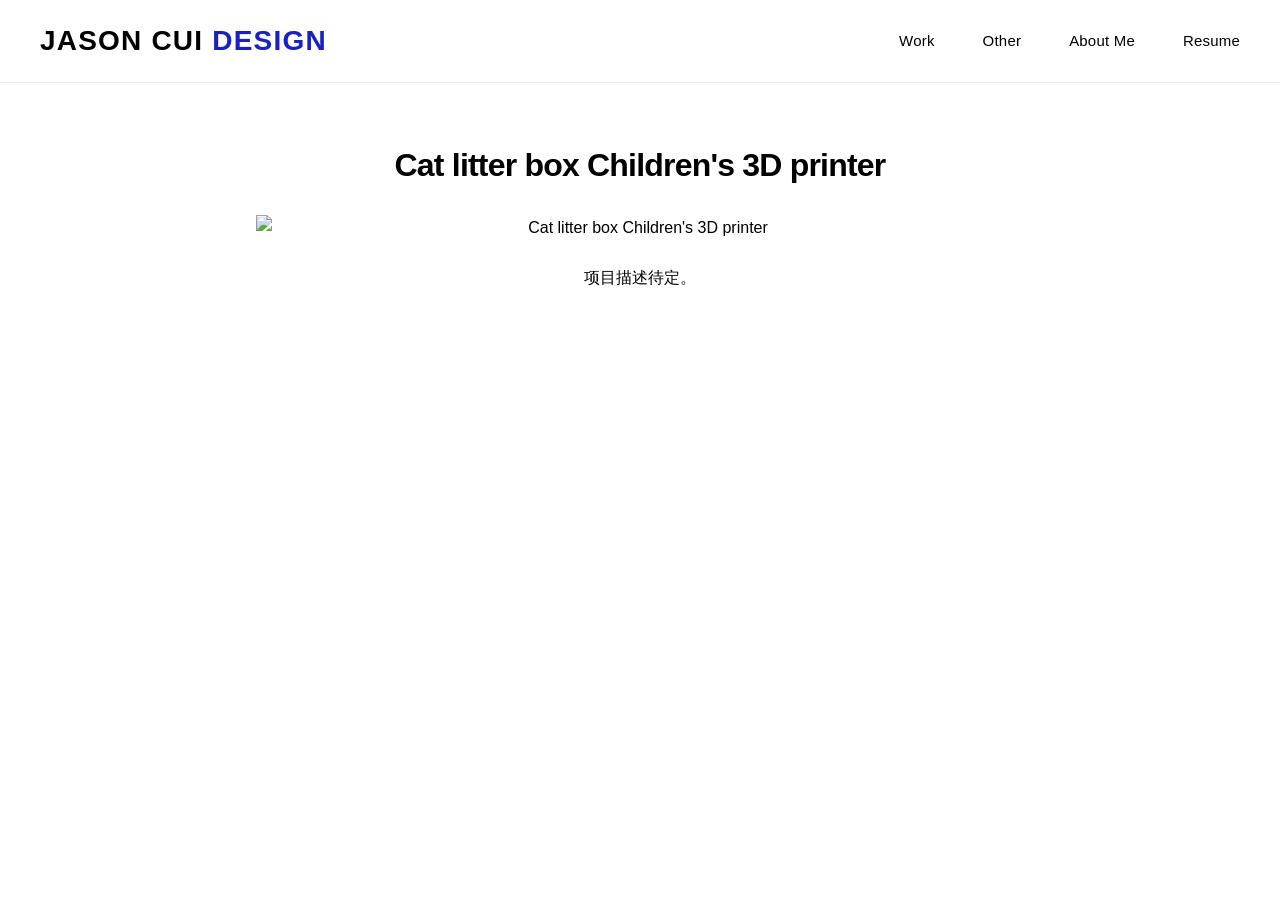
==== Cat litter box     Children's 3D printer.html @ 449b4741 "Jason-Cui-design Jason-Cui-design local" ====
<!DOCTYPE html>
<html lang="zh-CN">
<head>
    <meta charset="UTF-8">
    <meta name="viewport" content="width=device-width, initial-scale=1.0">
    <title>Cat litter box Children's 3D printer</title>
    <link rel="stylesheet" href="styles.css">
</head>
<body>
    <header class="header">
        <nav class="nav">
            <div class="nav-brand">
                <a href="index.html">JASON CUI   <span class="brand-design">DESIGN</span></a>
            </div>
            <ul class="nav-menu">
                <li><a href="index.html" class="nav-link">Work</a></li>
                <li><a href="other.html" class="nav-link">Other</a></li>
                <li><a href="about.html" class="nav-link">About Me</a></li>
                <li><a href="resume.html" class="nav-link">Resume</a></li>
            </ul>
        </nav>
    </header>
    <main class="main">
        <section class="project-section">
            <h1>Cat litter box Children's 3D printer</h1>
            <img src="profolio/Cat litter box     Children's 3D printer/猫砂 3d.png" alt="Cat litter box Children's 3D printer">
            <p>项目描述待定。</p>
        </section>
    </main>
    <script src="script.js"></script>
</body>
</html>
---- styles.css ----
/* 基础重置和设置 */
* {
    margin: 0;
    padding: 0;
    box-sizing: border-box;
}

html {
    scroll-behavior: smooth;
}

body {
    font-family: 'Inter', -apple-system, BlinkMacSystemFont, 'Segoe UI', Roboto, 'Helvetica Neue', Helvetica, Arial, sans-serif;
    line-height: 1.6;
    color: #000;
    background-color: #fff;
    overflow-x: hidden;
    font-weight: 300;
}

/* 容器 */
.container {
    max-width: 1400px;
    margin: 0 auto;
    padding: 0 40px;
}

/* 导航栏 */
.header {
    position: fixed;
    top: 0;
    left: 0;
    right: 0;
    background-color: rgba(255, 255, 255, 0.98);
    backdrop-filter: blur(10px);
    z-index: 1000;
    border-bottom: 1px solid #f0f0f0;
}

.nav {
    display: flex;
    justify-content: space-between;
    align-items: center;
    padding: 24px 0;
    max-width: 1400px;
    margin: 0 auto;
    padding-left: 40px;
    padding-right: 40px;
}

.nav-brand a {
    font-size: 28px;
    font-weight: 800;
    text-decoration: none;
    color: #000;
    letter-spacing: 1.2px;
    font-family: 'Inter', -apple-system, BlinkMacSystemFont, 'Segoe UI', Roboto, 'Helvetica Neue', Helvetica, Arial, sans-serif;
    text-transform: uppercase;
    text-align: center;
    line-height: 1.2;
}

.brand-design {
    color: #1921be;
    font-weight: 800;
    letter-spacing: 1.2px;
    text-shadow: 0 0 1px rgba(25, 33, 190, 0.1);
}

.nav-menu {
    display: flex;
    list-style: none;
    gap: 48px;
}

.nav-link {
    text-decoration: none;
    color: #000;
    font-weight: 400;
    font-size: 15px;
    letter-spacing: 0.2px;
    position: relative;
    transition: color 0.3s ease;
    font-family: 'Inter', -apple-system, BlinkMacSystemFont, 'Segoe UI', Roboto, 'Helvetica Neue', Helvetica, Arial, sans-serif;
}

.nav-link::after {
    content: '';
    position: absolute;
    bottom: -6px;
    left: 0;
    width: 0;
    height: 1px;
    background-color: #000;
    transition: width 0.3s ease;
}

.nav-link:hover::after,
.nav-link.active::after {
    width: 100%;
}

/* 汉堡菜单 */
.hamburger {
    display: none;
    flex-direction: column;
    cursor: pointer;
    gap: 4px;
}

.hamburger span {
    width: 18px;
    height: 1.5px;
    background-color: #000;
    transition: all 0.3s ease;
}

/* 主要内容区域 */
.main {
    margin-top: 100px;
    padding-top: 40px;
}

/* 页面标题 */
.page-title {
    font-size: 36px;
    font-weight: 700;
    margin-bottom: 60px;
    letter-spacing: -0.8px;
    color: #000;
    font-family: 'Inter', -apple-system, BlinkMacSystemFont, 'Segoe UI', Roboto, 'Helvetica Neue', Helvetica, Arial, sans-serif;
}

/* 作品展示区 */
.work-section {
    padding: 0 0 80px 0;
}

.work-grid {
    display: grid;
    grid-template-columns: repeat(2, 1fr);
    gap: 32px;
}

.work-item {
    aspect-ratio: 16/9;
}

.work-card {
    width: 100%;
    height: 100%;
    background-color: #f5f5f5;
    display: flex;
    align-items: center;
    justify-content: center;
    cursor: pointer;
    transition: all 0.3s ease;
    position: relative;
    overflow: hidden;
}

/* 作品卡片悬停：白色模糊滤镜 + 标题显隐 */
.work-card::before {
    content: '';
    position: absolute;
    top: 0;
    left: 0;
    right: 0;
    bottom: 0;
    background-color: rgba(255, 255, 255, 0.5);
    backdrop-filter: blur(6px);
    opacity: 0;
    transition: opacity 0.3s ease;
    z-index: 1;
    pointer-events: none;
}

.work-card:hover::before {
    opacity: 1;
}

.work-card:hover {
    background-color: #f0f0f0;
    transform: translateY(-1px);
}

.work-title {
    position: relative;
    z-index: 2;
    opacity: 0;
    transform: translateY(6px);
    transition: opacity 0.3s ease, transform 0.3s ease;
}

.work-card:hover .work-title {
    opacity: 1;
    transform: translateY(0);
}

.work-title a {
    color: inherit;
    text-decoration: none;
}

/* Add styles for work section images */
.work-card img {
    position: absolute;
    top: 0;
    left: 0;
    width: 100%;
    height: 100%;
    object-fit: cover;
    display: block;
}

/* 关于我页面 */
.about-section {
    padding: 0 0 80px 0;
}

.about-content {
    max-width: 600px;
    margin-bottom: 60px;
}

.about-text {
    font-size: 18px;
    line-height: 1.8;
    color: #333;
    margin-bottom: 24px;
    font-weight: 400;
    font-family: 'Inter', -apple-system, BlinkMacSystemFont, 'Segoe UI', Roboto, 'Helvetica Neue', Helvetica, Arial, sans-serif;
}

.contact-info {
    border-top: 1px solid #f0f0f0;
    padding-top: 40px;
}

.contact-title {
    font-size: 22px;
    font-weight: 600;
    margin-bottom: 16px;
    color: #000;
    font-family: 'Inter', -apple-system, BlinkMacSystemFont, 'Segoe UI', Roboto, 'Helvetica Neue', Helvetica, Arial, sans-serif;
}

.contact-email a {
    font-size: 16px;
    color: #000;
    text-decoration: none;
    font-weight: 400;
    transition: color 0.3s ease;
    font-family: 'Inter', -apple-system, BlinkMacSystemFont, 'Segoe UI', Roboto, 'Helvetica Neue', Helvetica, Arial, sans-serif;
}

.contact-email a:hover {
    color: #0000FF;
}

/* 其他作品页面 */
.other-section {
    padding: 0 0 80px 0;
}

.other-content {
    max-width: 600px;
    margin-bottom: 60px;
}

.other-text {
    font-size: 18px;
    line-height: 1.8;
    color: #333;
    font-weight: 400;
    font-family: 'Inter', -apple-system, BlinkMacSystemFont, 'Segoe UI', Roboto, 'Helvetica Neue', Helvetica, Arial, sans-serif;
}

.other-grid {
    display: grid;
    grid-template-columns: repeat(2, 1fr);
    gap: 32px;
}

.other-item {
    aspect-ratio: 4/3;
}

.other-card {
    width: 100%;
    height: 100%;
    background-color: #f5f5f5;
    display: flex;
    flex-direction: column;
    align-items: center;
    justify-content: center;
    padding: 24px;
    cursor: pointer;
    transition: all 0.3s ease;
    position: relative;
    overflow: hidden;
}

.other-card::before {
    content: '';
    position: absolute;
    top: 0;
    left: 0;
    right: 0;
    bottom: 0;
    background-color: rgba(0, 0, 0, 0.08);
    opacity: 0;
    transition: opacity 0.3s ease;
}

.other-card:hover::before {
    opacity: 1;
}

.other-card:hover {
    background-color: #f0f0f0;
    transform: translateY(-1px);
}

.other-title {
    font-size: 18px;
    font-weight: 500;
    letter-spacing: 0.5px;
    text-align: center;
    position: relative;
    z-index: 1;
    color: #000;
    margin-bottom: 8px;
    font-family: 'Inter', -apple-system, BlinkMacSystemFont, 'Segoe UI', Roboto, 'Helvetica Neue', Helvetica, Arial, sans-serif;
}

.other-description {
    font-size: 14px;
    color: #666;
    text-align: center;
    position: relative;
    z-index: 1;
    font-weight: 300;
    line-height: 1.5;
    font-family: 'Inter', -apple-system, BlinkMacSystemFont, 'Segoe UI', Roboto, 'Helvetica Neue', Helvetica, Arial, sans-serif;
}

/* 简历页面 */
.resume-section {
    padding: 0 0 80px 0;
}

.resume-content {
    max-width: 800px;
}

.resume-section-group {
    margin-bottom: 60px;
}

.resume-section-group:last-child {
    margin-bottom: 0;
}

.resume-section-title {
    font-size: 26px;
    font-weight: 600;
    margin-bottom: 32px;
    color: #000;
    letter-spacing: -0.4px;
    font-family: 'Inter', -apple-system, BlinkMacSystemFont, 'Segoe UI', Roboto, 'Helvetica Neue', Helvetica, Arial, sans-serif;
}

.resume-item {
    margin-bottom: 32px;
    padding-bottom: 32px;
    border-bottom: 1px solid #f0f0f0;
}

.resume-item:last-child {
    border-bottom: none;
    margin-bottom: 0;
    padding-bottom: 0;
}

.resume-job-title {
    font-size: 20px;
    font-weight: 500;
    margin-bottom: 8px;
    color: #000;
    font-family: 'Inter', -apple-system, BlinkMacSystemFont, 'Segoe UI', Roboto, 'Helvetica Neue', Helvetica, Arial, sans-serif;
}

.resume-company {
    font-size: 15px;
    color: #666;
    margin-bottom: 16px;
    font-weight: 400;
    font-family: 'Inter', -apple-system, BlinkMacSystemFont, 'Segoe UI', Roboto, 'Helvetica Neue', Helvetica, Arial, sans-serif;
}

.resume-description {
    font-size: 16px;
    line-height: 1.6;
    color: #333;
    font-weight: 400;
    font-family: 'Inter', -apple-system, BlinkMacSystemFont, 'Segoe UI', Roboto, 'Helvetica Neue', Helvetica, Arial, sans-serif;
}

.skills-grid {
    display: grid;
    grid-template-columns: repeat(3, 1fr);
    gap: 32px;
}

.skill-category {
    padding: 24px;
    background-color: #f8f8f8;
    border-radius: 4px;
}

.skill-title {
    font-size: 18px;
    font-weight: 500;
    margin-bottom: 12px;
    color: #000;
    font-family: 'Inter', -apple-system, BlinkMacSystemFont, 'Segoe UI', Roboto, 'Helvetica Neue', Helvetica, Arial, sans-serif;
}

.skill-list {
    font-size: 14px;
    line-height: 1.6;
    color: #666;
    font-weight: 400;
    font-family: 'Inter', -apple-system, BlinkMacSystemFont, 'Segoe UI', Roboto, 'Helvetica Neue', Helvetica, Arial, sans-serif;
}

/* Project section layout */
.project-section {
    max-width: 60%;
    margin: 0 auto;
    text-align: center;
}

.project-section h1 {
    font-size: 32px;
    font-weight: 700;
    letter-spacing: -0.8px;
    font-family: 'Inter', -apple-system, BlinkMacSystemFont, 'Segoe UI', Roboto, 'Helvetica Neue', Helvetica, Arial, sans-serif;
    margin-bottom: 24px;
}

/* Adjust project images to fill section width */
.project-section img {
    width: 100%;
    max-width: 100%;
    height: auto;
    display: block;
    margin: 0 auto 24px;
}

/* 响应式设计 */
@media (max-width: 1200px) {
    .work-grid {
        grid-template-columns: repeat(2, 1fr);
        gap: 28px;
    }
    
    .other-grid {
        grid-template-columns: 1fr;
        gap: 28px;
    }
    
    .skills-grid {
        grid-template-columns: repeat(2, 1fr);
        gap: 24px;
    }
    
    .container {
        padding: 0 30px;
    }
    
    .nav {
        padding-left: 30px;
        padding-right: 30px;
    }
}

@media (max-width: 768px) {
    .nav-menu {
        display: none;
    }
    
    .hamburger {
        display: flex;
    }
    
    .work-grid {
        grid-template-columns: 1fr;
        gap: 24px;
    }
    
    .skills-grid {
        grid-template-columns: 1fr;
        gap: 20px;
    }
    
    .main {
        margin-top: 80px;
        padding-top: 20px;
    }
    
    .page-title {
        font-size: 28px;
        margin-bottom: 40px;
    }
    
    .about-text,
    .other-text {
        font-size: 16px;
    }
    
    .nav-brand a {
        font-size: 20px;
        letter-spacing: 0.8px;
    }
    
    .container {
        padding: 0 20px;
    }
    
    .nav {
        padding: 20px 20px;
    }
}

@media (max-width: 480px) {
    .work-grid,
    .other-grid {
        gap: 20px;
    }
    
    .nav {
        padding: 16px 16px;
    }
    
    .main {
        margin-top: 70px;
    }
    
    .work-title {
        font-size: 14px;
    }
    
    .other-title {
        font-size: 16px;
    }
    
    .container {
        padding: 0 16px;
    }
    
    .page-title {
        font-size: 24px;
        margin-bottom: 30px;
    }
    
    .nav-brand a {
        font-size: 16px;
        letter-spacing: 0.6px;
    }
}

/* 移动端菜单激活状态 */
.nav-menu.active {
    display: flex;
    flex-direction: column;
    position: absolute;
    top: 100%;
    left: 0;
    right: 0;
    background-color: rgba(255, 255, 255, 0.98);
    backdrop-filter: blur(10px);
    padding: 24px;
    border-top: 1px solid #f0f0f0;
    gap: 24px;
}

/* 汉堡菜单动画 */
.hamburger.active span:nth-child(1) {
    transform: rotate(45deg) translate(4px, 4px);
}

.hamburger.active span:nth-child(2) {
    opacity: 0;
}

.hamburger.active span:nth-child(3) {
    transform: rotate(-45deg) translate(6px, -5px);
}
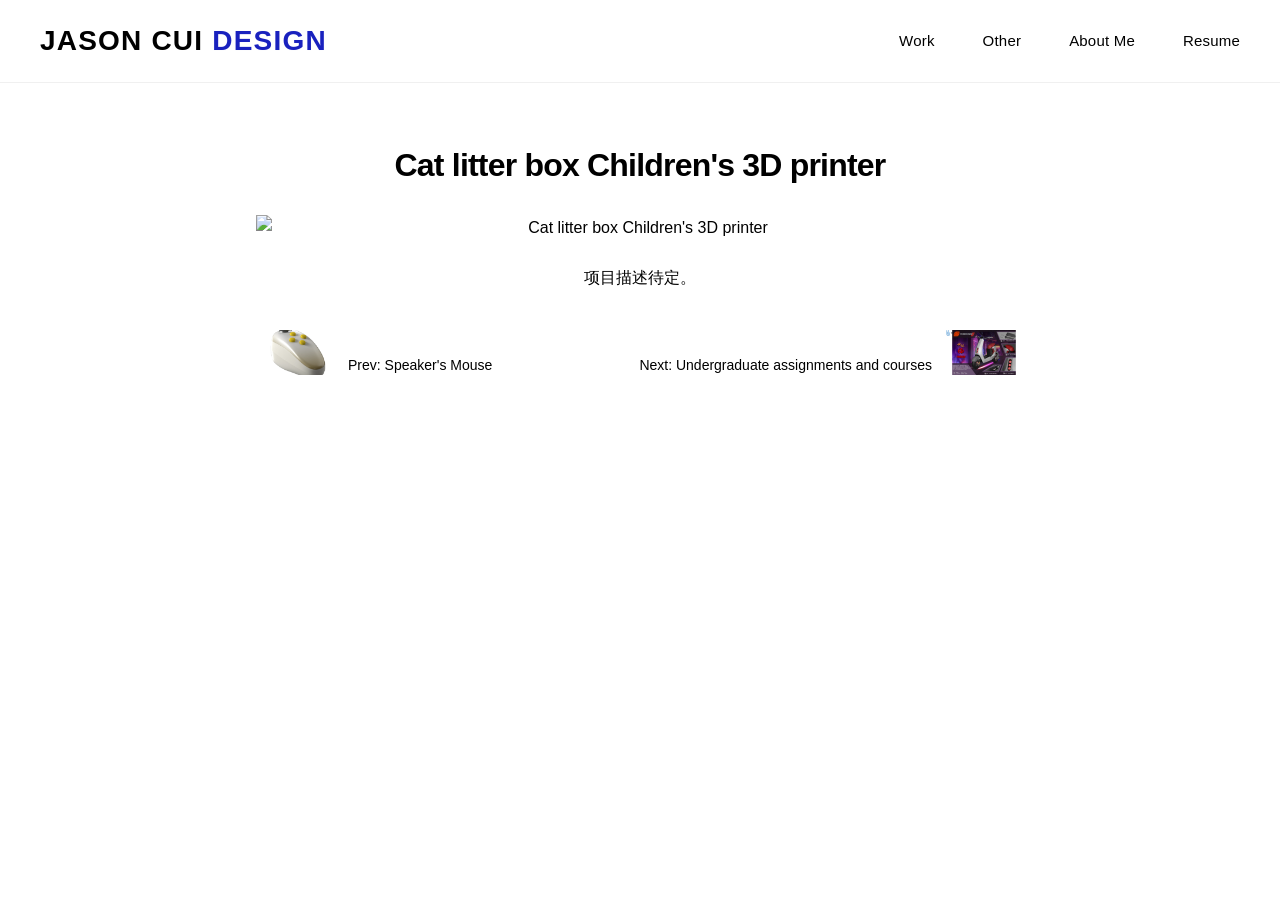
==== commit c543f873: "V 10.9.25" ====
--- a/Cat litter box     Children's 3D printer.html
+++ b/Cat litter box     Children's 3D printer.html
@@ -25,6 +25,16 @@
             <h1>Cat litter box Children's 3D printer</h1>
             <img src="profolio/Cat litter box     Children's 3D printer/猫砂 3d.png" alt="Cat litter box Children's 3D printer">
             <p>项目描述待定。</p>
+            <div class="pagination">
+                <a class="pagination-prev" href="Speaker's Mouse.html">
+                    <img src="profolio/Speaker's Mouse/封面 [最大宽度 2400 最大高度 1800]~1.webp" alt="Mouse thumbnail">
+                    <span>Prev: Speaker's Mouse</span>
+                </a>
+                <a class="pagination-next" href="Undergraduate assignments and courses.html">
+                    <span>Next: Undergraduate assignments and courses</span>
+                    <img src="profolio/Undergraduate assignments and courses/封面.JPG" alt="Undergrad thumbnail">
+                </a>
+            </div>
         </section>
     </main>
     <script src="script.js"></script>
--- a/styles.css
+++ b/styles.css
@@ -190,6 +190,17 @@
     opacity: 0;
     transform: translateY(6px);
     transition: opacity 0.3s ease, transform 0.3s ease;
+    text-align: center;
+}
+
+.work-title a {
+    font-size: 20px;
+    font-weight: 600;
+}
+
+.work-note {
+    font-size: 14px;
+    text-align: center;
 }
 
 .work-card:hover .work-title {
@@ -200,6 +211,7 @@
 .work-title a {
     color: inherit;
     text-decoration: none;
+    font-weight: 700;
 }
 
 /* Add styles for work section images */
@@ -598,3 +610,55 @@
 .hamburger.active span:nth-child(3) {
     transform: rotate(-45deg) translate(6px, -5px);
 }
+
+.link-card {
+    border: 1px solid #ddd;
+    background-color: #f0f0f0;
+    margin: 24px 0 40px;
+}
+.link-card:hover {
+    box-shadow: 0 4px 12px rgba(0,0,0,0.08);
+}
+.link-card h2 {
+    font-size: 20px;
+    font-weight: 600;
+    margin-bottom: 8px;
+}
+.link-card p {
+    font-size: 14px;
+    color: #555;
+}
+
+.link-card a {
+    color: #000;
+    text-decoration: none;
+    transition: color 0.3s ease;
+}
+.link-card a:hover {
+    color: #666;
+}
+
+.pagination {
+    display: flex;
+    justify-content: space-between;
+    align-items: center;
+    margin-top: 40px;
+}
+.pagination a {
+    display: flex;
+    align-items: center;
+    gap: 12px;
+    text-decoration: none;
+    color: #000;
+    font-size: 14px;
+    transition: color 0.3s ease;
+}
+.pagination a:hover {
+    color: #666;
+}
+.pagination img {
+    width: 80px;
+    height: 45px;
+    object-fit: cover;
+    border-radius: 4px;
+}
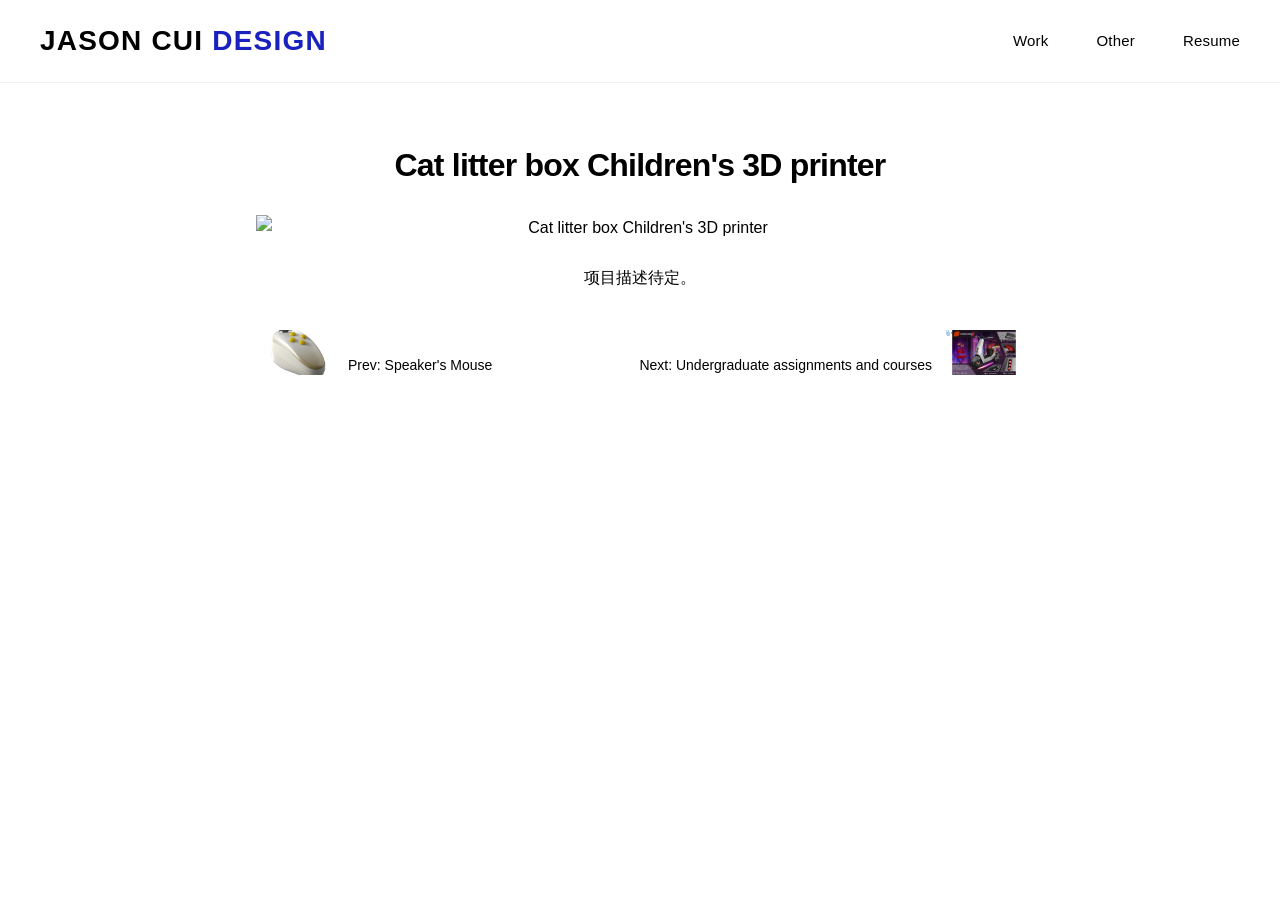
==== commit 64b150c9: "v10.9 11" ====
--- a/Cat litter box     Children's 3D printer.html
+++ b/Cat litter box     Children's 3D printer.html
@@ -15,7 +15,6 @@
             <ul class="nav-menu">
                 <li><a href="index.html" class="nav-link">Work</a></li>
                 <li><a href="other.html" class="nav-link">Other</a></li>
-                <li><a href="about.html" class="nav-link">About Me</a></li>
                 <li><a href="resume.html" class="nav-link">Resume</a></li>
             </ul>
         </nav>
--- a/styles.css
+++ b/styles.css
@@ -471,6 +471,16 @@
     margin: 0 auto 24px;
 }
 
+.project-content img {
+    max-width: 100%;
+    height: auto;
+    display: block;
+    margin: 0 auto 24px;
+}
+
+.project-gallery{margin-top:24px;}
+.project-gallery .gallery-img{width:100%;border-radius:8px;object-fit:cover;}
+
 /* 响应式设计 */
 @media (max-width: 1200px) {
     .work-grid {
@@ -662,3 +672,120 @@
     object-fit: cover;
     border-radius: 4px;
 }
+
+.video-card summary {
+    cursor: pointer;
+    padding: 12px 16px;
+    background:#f0f0f0;
+    border:1px solid #ddd;
+    border-radius:4px;
+    font-size:14px;
+}
+.video-card[open] summary {
+    background:#e6e6e6;
+}
+.video-card video {
+    border-radius:4px;
+}
+
+/* ===== Resume Redesign ===== */
+.resume-header {
+    padding: 40px 0 24px;
+    border-bottom: 1px solid #e0e0e0;
+    display: flex;
+    flex-direction: column;
+    gap: 12px;
+}
+.resume-name {
+    font-size: 36px;
+    font-weight: 800;
+    color: #000;
+    margin: 0;
+}
+.contact-info {
+    list-style: none;
+    padding: 0;
+    margin: 0;
+    display: flex;
+    flex-wrap: wrap;
+    gap: 24px;
+    font-size: 14px;
+    color: #666;
+}
+.contact-info a { color: #666; text-decoration: none; }
+.contact-info a:hover { text-decoration: underline; }
+
+/* two column layout */
+.resume-columns {
+    display: grid;
+    grid-template-columns: 280px 1fr;
+    gap: 48px;
+    padding: 40px 0 80px;
+}
+.left-column .section-title,
+.right-column .section-title {
+    font-size: 18px;
+    font-weight: 700;
+    color: #000;
+    background: #f2f2f2;
+    padding: 4px 8px;
+    margin-bottom: 16px;
+}
+.section-block { margin-bottom: 40px; }
+.edu-item, .exp-item { margin-bottom: 24px; }
+.edu-year { float: right; color: #999; font-size: 12px; }
+.exp-header { display: flex; justify-content: space-between; flex-wrap: wrap; font-weight: 600; }
+.exp-dates { color: #999; font-size: 12px; }
+.exp-desc { margin: 8px 0 0 0; font-size: 14px; color: #333; line-height: 1.5; }
+.list-unstyled { padding-left: 16px; margin: 0; color:#333; font-size:14px; }
+.list-unstyled li { margin-bottom: 8px; }
+
+/* responsiveness */
+@media(max-width: 768px) {
+    .resume-columns { grid-template-columns: 1fr; }
+    .edu-year { float:none; display:block; margin-top:4px; }
+    .exp-header { flex-direction: column; gap:4px; }
+}
+
+/* constrain resume width to 70% */
+.resume-header.container,
+.resume-body.container {
+    max-width:70%;
+    margin-left:auto;
+    margin-right:auto;
+}
+
+.resume-body{position:relative;}
+.right-column{position:relative;}
+.download-buttons{
+    position:absolute;
+    right:0;
+    bottom:0;
+    display:flex;
+    flex-direction:column;
+    gap:12px;
+    z-index:1000;
+}
+.download-btn{
+    background:#fff;
+    color:#000;
+    padding:10px 16px;
+    font-size:14px;
+    text-decoration:none;
+    border:1px solid #000;
+    border-radius:4px;
+    transition:background 0.3s, color 0.3s;
+}
+.download-btn:hover{
+    background:#e0e0e0;
+}
+
+.aspect-card{position:relative;width:100%;padding-top:56.25%;overflow:hidden;border:1px solid #ddd;border-radius:8px;}
+.aspect-card img{position:absolute;inset:0;width:100%;height:100%;object-fit:cover;}
+.other-grid{display:grid;grid-template-columns:repeat(auto-fit,minmax(300px,1fr));gap:24px;}
+.aspect-link{display:block;position:relative;}
+.overlay{position:absolute;inset:0;background:rgba(0,0,0,0.45);color:#fff;display:flex;align-items:center;justify-content:center;font-size:20px;font-weight:600;opacity:0;transition:opacity .3s;border-radius:8px;}
+.aspect-link:hover .overlay{opacity:1;}
+
+.photo-grid{display:grid;grid-template-columns:repeat(3,1fr);gap:16px;margin-top:24px;}
+.photo-grid img{width:100%;height:auto;border-radius:8px;}
